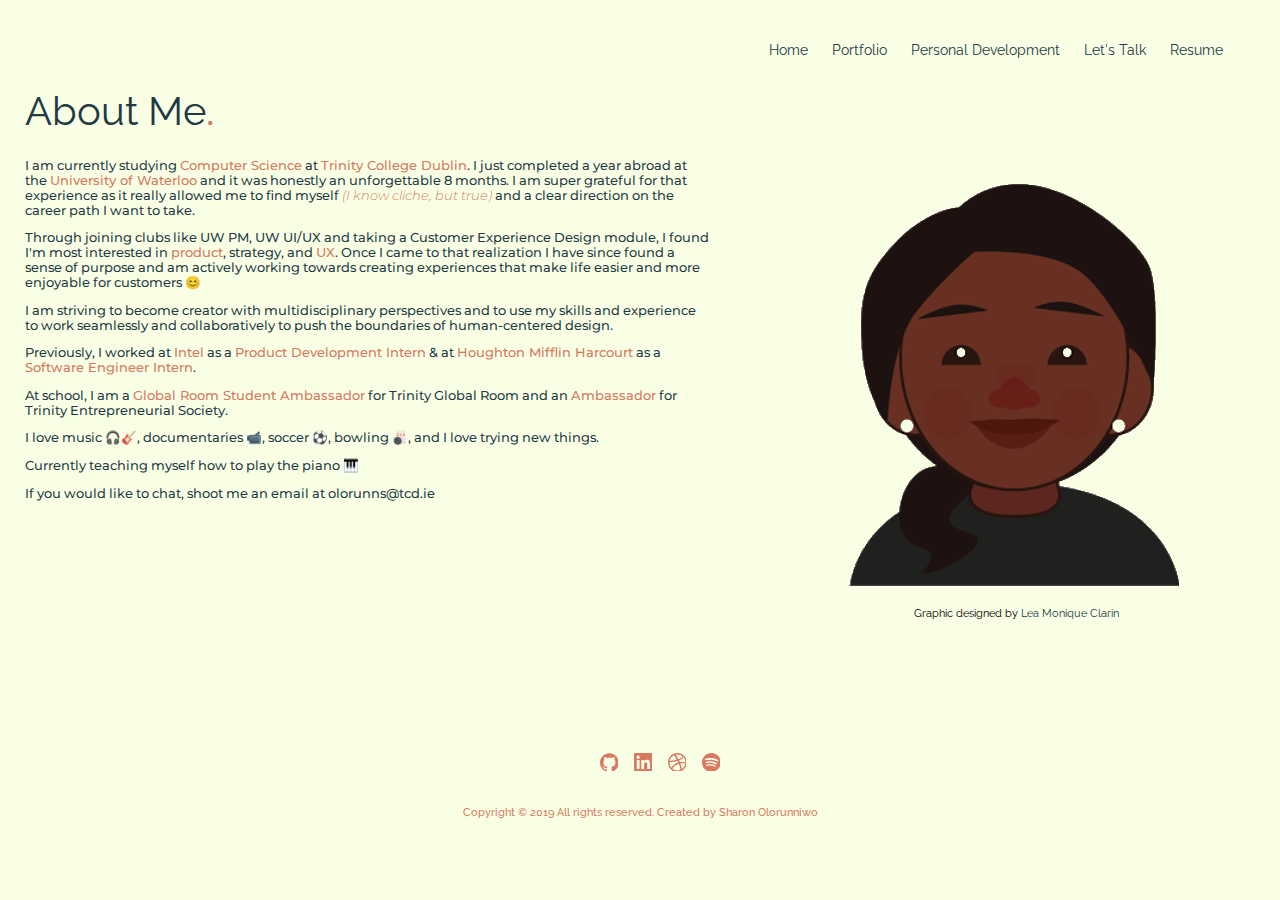
==== OLORUNNS/about-me.html @ 8489b06c "Upload" ====
<!--This tag specifies the language-->
<!DOCTYPE html>

<!--This tag signals that from here on we are going to write in HTML code-->
<html>
<!--This is where all the metadata for the page goes — stuff mostly meant for search engines and other computer 
        programs-->

<head>
    <title>OLORUNNS</title>
    <meta charset="UTF-8">
    <meta name="viewport" content="width=device-width, initial-scale=1.0">
    <meta name="description" content="Learn more about my background and interests">
    <meta name="author" content="Sharon Olorunniwo">

    <link rel="stylesheet" type="text/css" href="css/stylesheet.css">
</head>

<body>

    <header>
        <!--Site Navigation-->
        <div>
            <nav>
                <ul>
                    <li>
                        <a href="https://drive.google.com/file/d/1yxA0i6jO6z3LBzsFkPwt6HOO40iqfdmH/view?usp=sharing" target='_blank'>Resume</a>
                    </li>
                    <li>
                        <a href="lets-talk.html">Let's Talk</a>
                    </li>
                    <li>
                        <a href="personal-dev.html">Personal Development</a>
                    </li>
                    <li>
                        <a href="portfolio.html">Portfolio</a>
                    </li>
                    <li>
                        <a href="index.html">Home</a>
                    </li>
                </ul>
            </nav>
        </div>

        <h2>
            About Me<span class="full-stop">.</span>
        </h2>
    </header>

    <div class="row">
        <div class="column">
            <div class="about">
                <p>
                    I am currently studying <b>Computer Science</b> at <b>Trinity College Dublin</b>. I just completed a year abroad at the <b>University of Waterloo</b> and it was honestly an unforgettable 8 months. I am super grateful for that experience
                    as it really allowed me to find myself <span id="cliche"><em>(I know cliche, but true)</em></span> and a clear direction on the career path I want to take.
                </p>
                <p>
                    Through joining clubs like UW PM, UW UI/UX and taking a Customer Experience Design module, I found I'm most interested in <b>product</b>, strategy, and <b>UX</b>. Once I came to that realization I have since found a sense of purpose
                    and am actively working towards creating experiences that make life easier and more enjoyable for customers 😊
                </p>
                <p>
                    I am striving to become creator with multidisciplinary perspectives and to use my skills and experience to work seamlessly and collaboratively to push the boundaries of human-centered design.
                </p>
                <p>
                    Previously, I worked at <b>Intel</b> as a <b>Product Development Intern</b> & at <b>Houghton Mifflin Harcourt</b> as a <b>Software Engineer Intern</b>.
                </p>
                <p>
                    At school, I am a <b>Global Room Student Ambassador</b> for Trinity Global Room and an <b>Ambassador</b> for Trinity Entrepreneurial Society.

                </p>
                <p>
                    I love music 🎧🎸, documentaries 📹, soccer ⚽, bowling 🎳, and I love trying new things.
                </p>
                <p>
                    Currently teaching myself how to play the piano 🎹
                </p>

                <p>
                    If you would like to chat, shoot me an email at <a href="mailto:olorunns@tcd.ie">olorunns@tcd.ie</a>
                </p>
            </div>
        </div>

        <figure class="column side">
            <img src="img/output-onlinepngtools.png" alt="This my profile picture">
            <figcaption id="caption">
                Graphic designed by <a href="https://www.linkedin.com/in/leaclarin/" target="_blank">Lea Monique Clarin</a>
            </figcaption>
        </figure>
    </div>

    <footer>
        <ul>
            <li>
                <a href="https://github.com/sharon-olorunns" target="_blank">
                    <svg viewBox="0 0 24 24" role="img" xmlns="http://www.w3.org/2000/svg">
                        <path d="M12 .297c-6.63 0-12 5.373-12 12 0 5.303 3.438 9.8 8.205 11.385.6.113.82-.258.82-.577 0-.285-.01-1.04-.015-2.04-3.338.724-4.042-1.61-4.042-1.61C4.422 18.07 3.633 17.7 3.633 17.7c-1.087-.744.084-.729.084-.729 1.205.084 1.838 1.236 1.838 1.236 1.07 1.835 2.809 1.305 3.495.998.108-.776.417-1.305.76-1.605-2.665-.3-5.466-1.332-5.466-5.93 0-1.31.465-2.38 1.235-3.22-.135-.303-.54-1.523.105-3.176 0 0 1.005-.322 3.3 1.23.96-.267 1.98-.399 3-.405 1.02.006 2.04.138 3 .405 2.28-1.552 3.285-1.23 3.285-1.23.645 1.653.24 2.873.12 3.176.765.84 1.23 1.91 1.23 3.22 0 4.61-2.805 5.625-5.475 5.92.42.36.81 1.096.81 2.22 0 1.606-.015 2.896-.015 3.286 0 .315.21.69.825.57C20.565 22.092 24 17.592 24 12.297c0-6.627-5.373-12-12-12">
                        </path>
                    </svg>
                </a>
            </li>
            <li>
                <a href="https://www.linkedin.com/in/sharon-olorunniwo-589b79131/" target="_blank">
                    <svg viewBox="0 0 24 24" role="img" xmlns="http://www.w3.org/2000/svg">
                        <path d="M20.447 20.452h-3.554v-5.569c0-1.328-.027-3.037-1.852-3.037-1.853 0-2.136 1.445-2.136 2.939v5.667H9.351V9h3.414v1.561h.046c.477-.9 1.637-1.85 3.37-1.85 3.601 0 4.267 2.37 4.267 5.455v6.286zM5.337 7.433c-1.144 0-2.063-.926-2.063-2.065 0-1.138.92-2.063 2.063-2.063 1.14 0 2.064.925 2.064 2.063 0 1.139-.925 2.065-2.064 2.065zm1.782 13.019H3.555V9h3.564v11.452zM22.225 0H1.771C.792 0 0 .774 0 1.729v20.542C0 23.227.792 24 1.771 24h20.451C23.2 24 24 23.227 24 22.271V1.729C24 .774 23.2 0 22.222 0h.003z">
                        </path>
                    </svg>
                </a>
            </li>
            <li>
                <a href="https://dribbble.com/olorunns" target="_blank">
                    <svg viewBox="0 0 24 24" role="img" xmlns="http://www.w3.org/2000/svg">
                        <path d="M12 24C5.385 24 0 18.615 0 12S5.385 0 12 0s12 5.385 12 12-5.385 12-12 12zm10.12-10.358c-.35-.11-3.17-.953-6.384-.438 1.34 3.684 1.887 6.684 1.992 7.308 2.3-1.555 3.936-4.02 4.395-6.87zm-6.115 7.808c-.153-.9-.75-4.032-2.19-7.77l-.066.02c-5.79 2.015-7.86 6.025-8.04 6.4 1.73 1.358 3.92 2.166 6.29 2.166 1.42 0 2.77-.29 4-.814zm-11.62-2.58c.232-.4 3.045-5.055 8.332-6.765.135-.045.27-.084.405-.12-.26-.585-.54-1.167-.832-1.74C7.17 11.775 2.206 11.71 1.756 11.7l-.004.312c0 2.633.998 5.037 2.634 6.855zm-2.42-8.955c.46.008 4.683.026 9.477-1.248-1.698-3.018-3.53-5.558-3.8-5.928-2.868 1.35-5.01 3.99-5.676 7.17zM9.6 2.052c.282.38 2.145 2.914 3.822 6 3.645-1.365 5.19-3.44 5.373-3.702-1.81-1.61-4.19-2.586-6.795-2.586-.825 0-1.63.1-2.4.285zm10.335 3.483c-.218.29-1.935 2.493-5.724 4.04.24.49.47.985.68 1.486.08.18.15.36.22.53 3.41-.43 6.8.26 7.14.33-.02-2.42-.88-4.64-2.31-6.38z">
                        </path>
                    </svg>
                </a>
            </li>
            <li>
                <a href="https://open.spotify.com/user/olorunns?si=3yq6GhabSna9MqqzpE6Mqw" target="_blank">
                    <svg viewBox="0 0 24 24" role="img" xmlns="http://www.w3.org/2000/svg">
                        <path d="M12 0C5.4 0 0 5.4 0 12s5.4 12 12 12 12-5.4 12-12S18.66 0 12 0zm5.521 17.34c-.24.359-.66.48-1.021.24-2.82-1.74-6.36-2.101-10.561-1.141-.418.122-.779-.179-.899-.539-.12-.421.18-.78.54-.9 4.56-1.021 8.52-.6 11.64 1.32.42.18.479.659.301 1.02zm1.44-3.3c-.301.42-.841.6-1.262.3-3.239-1.98-8.159-2.58-11.939-1.38-.479.12-1.02-.12-1.14-.6-.12-.48.12-1.021.6-1.141C9.6 9.9 15 10.561 18.72 12.84c.361.181.54.78.241 1.2zm.12-3.36C15.24 8.4 8.82 8.16 5.16 9.301c-.6.179-1.2-.181-1.38-.721-.18-.601.18-1.2.72-1.381 4.26-1.26 11.28-1.02 15.721 1.621.539.3.719 1.02.419 1.56-.299.421-1.02.599-1.559.3z">
                        </path>
                    </svg>
                </a>
            </li>
        </ul>
        <h6>
            Copyright &copy; 2019 All rights reserved. Created by Sharon Olorunniwo
        </h6>


    </footer>
    <script>
        // Javascript
    </script>
</body>

</html>
---- OLORUNNS/css/stylesheet.css ----
@import url('https://fonts.googleapis.com/css?family=Montserrat:400,500,600|Raleway:200,200i,300,400,500,600&display=swap');
* {
    -webkit-box-sizing: border-box;
    -moz-box-sizing: border-box;
    box-sizing: border-box;
}

body,
html {
    max-width: 100%;
    margin: 0 auto;
}

body {
    background-color: #F8FFE5;
    font-family: 'Raleway', sans-serif;
}


/*
    THE GENERAL FONT THEME
*/

h1,
h2,
h3,
h4,
h5,
h6,
p,
a {
    color: #223843;
    text-decoration: none;
}

h1 {
    font-size: 5em;
    font-weight: 300;
    margin-bottom: 20px;
}

h2 {
    font-size: 2.5em;
    font-weight: 400;
    border-bottom-width: 10px;
    margin-bottom: 0px;
    margin-top: 0px;
    padding-left: 25px;
}

.full-stop {
    color: #D77A61;
    font-family: 'Montserrat';
}

.about {
    font-size: 0.7858em;
    font-weight: 480;
    font-family: 'Montserrat';
}

#cliche {
    font-weight: 300;
    color: #D77A61;
}

b {
    color: #D77A61;
    font-weight: 500;
}

h6 {
    color: #D77A61;
    font-weight: 500;
}

nav ul {
    list-style-type: none;
    margin-top: 20px;
    margin-right: 30px;
    padding-right: 15px;
    padding-top: 10px;
    overflow: hidden;
}

nav li {
    float: right;
}

nav li a {
    display: block;
    padding: 12px;
    font-size: 0.865em;
}

a:hover {
    color: #D77A61;
}

#caption {
    font-size: 0.7em;
}

footer {
    text-align: center;
    margin-top: 65px;
    padding: 20px;
    width: auto;
}

footer ul li {
    list-style-type: none;
    display: inline-block;
    padding: 0.35em;
    /*remove bullets from the list*/
}

footer ul li a svg {
    fill: #D77A61;
    width: 1.175rem;
    height: 1.175rem;
    -webkit-transition: fill 350ms ease;
    -moz-transition: fill 350ms ease;
    -ms-transition: fill 350ms ease;
    -o-transition: fill 350ms ease;
    transition: fill 350ms ease;
}

footer ul li a:hover svg {
    fill: #D8B4A0;
}

.intro {
    padding: 20px;
    text-align: center;
    margin-bottom: 0px;
    padding-bottom: 0px;
}

.column {
    float: left;
    padding: 10px;
    width: 55%;
    margin-left: 15px;
}


/* Clear floats after the columns */

.row:after {
    content: "";
    display: table;
    clear: both;
}


/* Left and right column */

.column.side {
    float: right;
    width: 35%;
    text-align: center;
}

.form-card {
    width: 360px;
    height: 400px;
    margin: 60px auto 0;
    background-color: #D77A61;
    box-shadow: 1px 2px 3px 0 rgba(0, 0, 0, .10);
}

#connect {
    max-width: 600px;
    margin: 0;
}
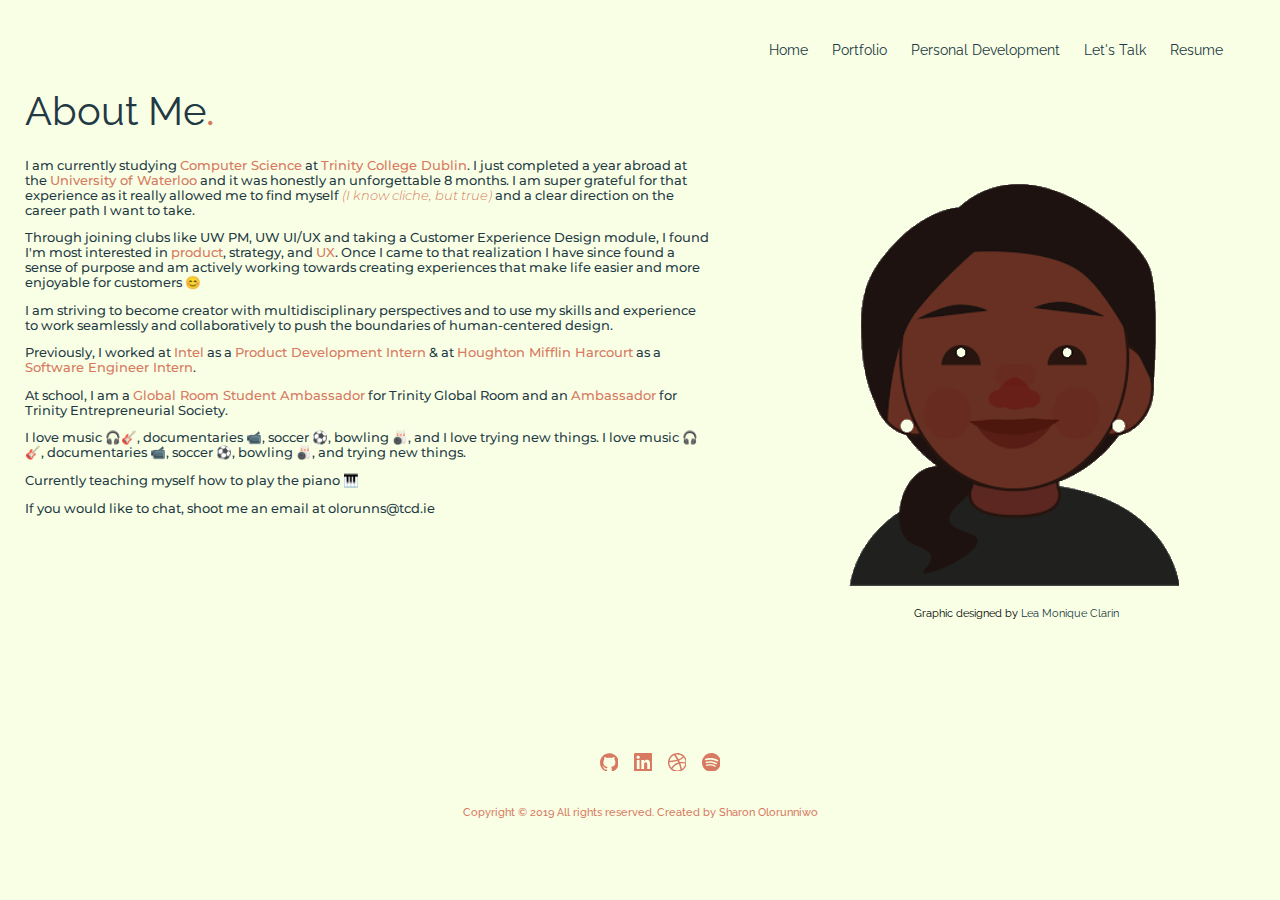
==== commit 41ab9d84: "Update 3.0" ====
--- a/OLORUNNS/about-me.html
+++ b/OLORUNNS/about-me.html
@@ -70,6 +70,7 @@
                 </p>
                 <p>
                     I love music 🎧🎸, documentaries 📹, soccer ⚽, bowling 🎳, and I love trying new things.
+                    I love music 🎧🎸, documentaries 📹, soccer ⚽, bowling 🎳, and trying new things.
                 </p>
                 <p>
                     Currently teaching myself how to play the piano 🎹
